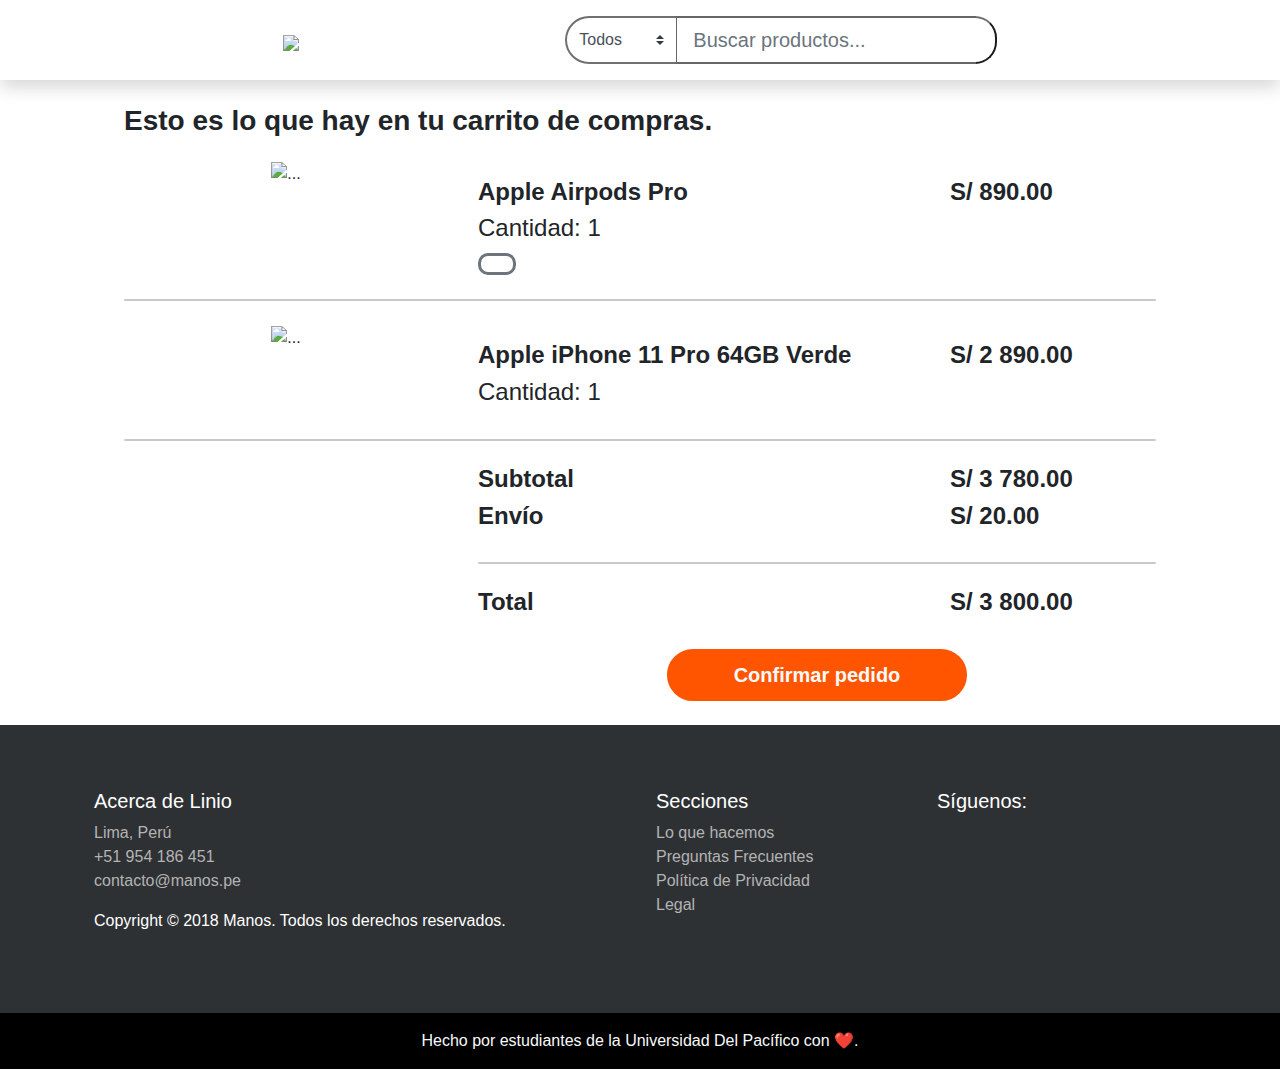
==== canastas_show.html @ 40be2f67 "initial commit" ====
<!DOCTYPE html>
<html>

<head>
    <meta http-equiv="Content-Type" content="text/html; charset=UTF-8" />
    <meta name="viewport" content="width=device-width, initial-scale=1, viewport-fit=cover">
    <!--<meta name="viewport" content="width=device-width, initial-scale=1.0" />-->
    <!--<link rel="shortcut icon" type="image/png" href="#" />
    <link rel="apple-touch-icon" sizes="128x128" href="#">
    <link rel="icon" sizes="192x192" href="#">-->
    <link rel="stylesheet" href="custom.css" />
    <title>Linio - Compra por internet</title>
    <link rel="stylesheet" href="https://stackpath.bootstrapcdn.com/bootstrap/4.3.1/css/bootstrap.min.css"
        integrity="sha384-ggOyR0iXCbMQv3Xipma34MD+dH/1fQ784/j6cY/iJTQUOhcWr7x9JvoRxT2MZw1T" crossorigin="anonymous">
    <script src="https://stackpath.bootstrapcdn.com/bootstrap/4.3.1/js/bootstrap.min.js"
        integrity="sha384-JjSmVgyd0p3pXB1rRibZUAYoIIy6OrQ6VrjIEaFf/nJGzIxFDsf4x0xIM+B07jRM"
        crossorigin="anonymous"></script>
    <script src="https://code.jquery.com/jquery-3.3.1.slim.min.js"
        integrity="sha384-q8i/X+965DzO0rT7abK41JStQIAqVgRVzpbzo5smXKp4YfRvH+8abtTE1Pi6jizo"
        crossorigin="anonymous"></script>
    <script src="https://cdnjs.cloudflare.com/ajax/libs/popper.js/1.14.7/umd/popper.min.js"
        integrity="sha384-UO2eT0CpHqdSJQ6hJty5KVphtPhzWj9WO1clHTMGa3JDZwrnQq4sF86dIHNDz0W1"
        crossorigin="anonymous"></script>
    <link rel="stylesheet" href="https://use.fontawesome.com/releases/v5.7.2/css/all.css"
        integrity="sha384-fnmOCqbTlWIlj8LyTjo7mOUStjsKC4pOpQbqyi7RrhN7udi9RwhKkMHpvLbHG9Sr" crossorigin="anonymous">
</head>

<body>

    <!-- Navbar -->
    <nav class="navbar navbar-light shadow">

        <!-- Dropdown menu-->
        <a href="#">
            <i class="fas fa-bars fa-secondary fa-2x"></i>
        </a>

        <!-- Enlace para ir a inicio -->
        <a href="#">

            <!-- Logo de Linio -->
            <img class="mt-1 scale"
                src="https://upload.wikimedia.org/wikipedia/en/thumb/a/aa/Linio_logo_refresh.svg/1200px-Linio_logo_refresh.svg.png"
                style="height:47px;">
        </a>

        <!-- Solo se mostrara este div en pantallas grandes -->
        <div class="d-none d-md-block mt-2 mb-2">
            <!-- Formulario de búsqueda -->
            <form class="form-inline">
                <div class="input-group input-group-lg">
                    <div class="input-group-prepend">
                        <!-- Selector de categorías -->
                        <select class="custom-select" id="inputGroupSelect02"
                            style="border-radius: 50px 0px 0px 50px; border-width: 2px 1px 2px 2px; height:48px; border-color: #707070;">
                            <option selected>Todos</option>
                            <option value="1">Celulares</option>
                            <option value="2">Mascotas</option>
                            <option value="3">etc.</option>
                        </select>
                    </div>
                    <input class="form-control" type="search" placeholder="Buscar productos..." aria-label="Search"
                        style="border-radius: 0px 0px 0px 0px; border-width: 2px 0px 2px 1px; min-width: 300px;">
                    <div class=" input-group-append">
                        <button type="button" name="button"
                            style="border-radius: 0px 50px 50px 0px; border-width: 2px 2px 2px 0px; border-color: #707070; background-color: white;">
                            <i class="fas fa-primary fa-search mr-2" style="font-size: 24px;"></i>
                        </button>
                    </div>
                </div>
            </form>
        </div>

        <!-- Enlace a página de carrito -->
        <a href="#">
            <i class="fas fa-secondary fa-shopping-cart fa-2x"></i>
        </a>

        <!-- El div solo se mostrará en móviles -->
        <div class="d-block d-md-none container w-100 mt-3 mb-3">
            <!-- Formulario de búsqueda -->
            <form class="form-inline w-100">
                <div class="input-group w-100">
                    <div class="input-group-prepend">
                        <!-- selector de categorías -->
                        <select class="custom-select pl-3" id="inputGroupSelect02"
                            style="border-radius: 50px 0px 0px 50px; border-width: 2px 1px 2px 2px; border-color: #707070;">
                            <option selected>Todos</option>
                            <option value="1">Celulares</option>
                            <option value="2">Mascotas</option>
                            <option value="3">etc.</option>
                        </select>
                    </div>
                    <input class="form-control" type="search" placeholder="Buscar productos..." aria-label="Search"
                        style="border-radius: 0px 0px 0px 0px; border-width: 2px 0px 2px 1px; border-color: #707070;">
                    <div class="input-group-append">
                        <button type="button" name="button"
                            style="border-radius: 0px 50px 50px 0px; border-width: 2px 2px 2px 0px; border-color: #707070; background-color: white;">
                            <i class="fas fa-primary fa-search mr-1" style="font-size: 20px;"></i>
                        </button>
                    </div>
                </div>
            </form>
        </div>
    </nav>

    <!-- Descripción del producto-->
    <section class="container mx-auto px-4" style="max-width:1080px;">
        <div class="mt-4">
            <h3 style="font-weight: 700;">Esto es lo que hay en tu carrito de compras.</h3>
        </div>


        <div class="row mt-4">
            <div class="col-sm-4 text-center">
                <img style="max-width:300px;"
                    src="https://linio-express.s3-sa-east-1.amazonaws.com/productos/airpods_pro/MWP22.jpeg"
                    class="w-100" alt="...">
            </div>
            <div class="col-sm-8">
                <div class="row">
                    <div class="col-md-8 col-7">
                        <h4 class="mt-3 d-sm-block d-none" style="font-weight: 600;">Apple Airpods Pro</h4>
                        <h5 class="mt-3 d-sm-none d-block" style="font-weight: 600;">Apple Airpods Pro</h5>
                        <h4 class="d-sm-block d-none">Cantidad: 1</h4>
                        <h5 class="d-sm-none d-block">Cantidad: 1</h5>
                        <button class="btn btn-lg btn-outline-secondary" style="border-radius: 10px;"
                            data-toggle="modal" data-target="#BorrarDeCarrito">
                            <i class="fas fa-trash-alt"></i>
                        </button>
                    </div>
                    <div class="col-md-4 col-5 text-left">
                        <h4 class="mt-3 d-sm-block d-none" style="font-weight: 600;">S/ 890.00</h4>
                        <h5 class="mt-3 d-sm-none d-block" style="font-weight: 600;">S/ 890.00</h5>
                    </div>
                </div>
            </div>

            <!-- Modal de confirmación de borrar producto de carrito -->
            <div class="modal fade" id="BorrarDeCarrito" tabindex="-1" role="dialog" aria-labelledby="exampleModalLabel"
                aria-hidden="true">
                <div class="modal-dialog modal-dialog-centered" role="document">
                    <div class="modal-content text-dark"
                        style="border-color: #666666; border-radius: 15px; border-width: 5px;">
                        <div class="modal-body" style="background-color: white; border-radius: 15px;">
                            <!-- Botón para cerrar modal -->
                            <button type="button" class="close mt-1 mr-1" data-dismiss="modal" aria-label="Close">
                                <i class="fas fa-times"></i>
                            </button><br>
                            <!-- Título de modal -->
                            <h4 class="mt-1 text-center" style="font-weight: 600;">¿Deseas borrar este producto del
                                carrito?
                            </h4>
                            <!-- Contenido-->
                            <div class="row mt-3">
                                <div class="col-sm-5 col-4 text-center">
                                    <img src="https://linio-express.s3-sa-east-1.amazonaws.com/productos/airpods_pro/MWP22.jpeg"
                                        class="w-100 ml-3" alt="">
                                </div>
                                <div class="col-sm-7 col-8 my-auto">
                                    <div class="container my-auto">
                                        <h5 class="text-left mt-2">Apple Airpods Pro</h5>
                                        <h5 class="text-left">S/ 890.00</h5>
                                        <h5 class="text-left">Cantidad: 1</h5>
                                    </div>
                                </div>
                                <form class="w-100 text-center" action="post">
                                    <button class="btn btn-danger w-75 mx-auto"
                                        style="max-width: 225px; min-width: 125px;" href="#">
                                        <strong>Borrar de carrito</strong>
                                    </button>
                                    <div class="container mt-3 mb-3 mx-0 px-0 text-center">
                                        <button class="btn btn-outline-secondary w-75 mx-auto"
                                            style="max-width: 225px; min-width: 125px;" href="#" data-dismiss="modal"
                                            aria-label="Close">
                                            <strong>Cancelar</strong>
                                        </button>
                                    </div>
                                </form>
                            </div>
                        </div>
                    </div>
                </div>
            </div>
        </div>
        <div class="progress mt-4 mb-4" style="height:2px;">
            <div class="progress-bar" role="progressbar" style="width: 100%; background-color:#C9C9C9;"
                aria-valuenow="100" aria-valuemin="0" aria-valuemax="100">
            </div>
        </div>
        <div class="row mt-4">
            <div class="col-sm-4 text-center">
                <img style="max-width:300px;"
                    src="https://linio-express.s3-sa-east-1.amazonaws.com/productos/iphone11pro/iphone-11-pro-midnight-green-select-2019.png"
                    class="w-75" alt="...">
            </div>
            <div class="col-sm-8">
                <div class="row">
                    <div class="col-md-8 col-7">
                        <h4 class="mt-3 d-sm-block d-none" style="font-weight: 600;">Apple iPhone 11 Pro 64GB Verde</h4>
                        <h5 class="mt-3 d-sm-none d-block" style="font-weight: 600;">Apple iPhone 11 Pro 64GB Verde</h5>
                        <h4 class="d-sm-block d-none">Cantidad: 1</h4>
                        <h5 class="d-sm-none d-block">Cantidad: 1</h5>
                    </div>
                    <div class="col-md-4 col-5">
                        <h4 class="mt-3 d-sm-block d-none" style="font-weight: 600;">S/ 2 890.00</h4>
                        <h5 class="mt-3 d-sm-none d-block" style="font-weight: 600;">S/ 2 890.00</h5>
                    </div>
                </div>
            </div>
        </div>
        <div class="progress mt-4 mb-4" style="height:2px;">
            <div class="progress-bar" role="progressbar" style="width: 100%; background-color:#C9C9C9;"
                aria-valuenow="100" aria-valuemin="0" aria-valuemax="100">
            </div>
        </div>
        <div class="row mt-4">
            <div class="col-sm-4"></div>
            <div class="col-xl-8 col-md-8 col-sm-8">
                <div class="row">
                    <div class="col-md-8 col-7">
                        <h4 class="d-sm-block d-none" style="font-weight: 600;">Subtotal</h4>
                        <h5 class="d-sm-none d-block" style="font-weight: 600;">Subtotal</h5>
                        <h4 class="d-sm-block d-none" style="font-weight: 600;">Envío</h4>
                        <h5 class="d-sm-none d-block" style="font-weight: 600;">Envío</h5>
                    </div>
                    <div class="col-md-4 col-5">
                        <h4 class="d-sm-block d-none" style="font-weight: 600;">S/ 3 780.00</h4>
                        <h5 class="d-sm-none d-block" style="font-weight: 600;">S/ 3 780.00</h5>
                        <h4 class="d-sm-block d-none" style="font-weight: 600;">S/ 20.00</h4>
                        <h5 class="d-sm-none d-block" style="font-weight: 600;">S/ 20.00</h5>
                    </div>
                </div>
                <div class="progress mt-4 mb-4" style="height:2px;">
                    <div class="progress-bar" role="progressbar" style="width: 100%; background-color:#C9C9C9;"
                        aria-valuenow="100" aria-valuemin="0" aria-valuemax="100">
                    </div>
                </div>
                <div class="row">
                    <div class="col-md-8 col-7">
                        <h4 class="d-sm-block d-none" style="font-weight: 600;">Total</h4>
                        <h5 class="d-sm-none d-block" style="font-weight: 600;">Total</h5>
                    </div>
                    <div class="col-md-4 col-5">
                        <h4 class="d-sm-block d-none" style="font-weight: 600;">S/ 3 800.00</h4>
                        <h5 class="d-sm-none d-block" style="font-weight: 600;">S/ 3 800.00</h5>
                    </div>
                </div>
                <button class="btn btn-lg btn-primary mt-4 btn-block w-75 mx-auto" style="max-width:300px;"
                    href="home.html">
                    <strong class="text-light">Confirmar pedido</strong>
                </button>
            </div>
        </div>

    </section>

    <!-- Footer -->
    <footer class="text-white mt-4" style="background-color:#2E3133;">
        <div class="container">
            <div class="row px-2 py-5">
                <div class="col-md-6 p-3">
                    <h5>Acerca de Linio</h5>
                    <p style="color: #B3B3B3;" class="">Lima, Perú<br>
                        +51 954 186 451<br>
                        contacto@manos.pe</p>
                    <p>Copyright © 2018 Manos. Todos los derechos reservados. </p>
                </div>
                <div class="col-md-3 p-3">
                    <h5>Secciones </h5>
                    <a style="color: #B3B3B3;" href="#">Lo que hacemos</a><br>
                    <a style="color: #B3B3B3;" href="faqs.html">Preguntas Frecuentes</a><br>
                    <a style="color: #B3B3B3;" href="privacy.html">Política de Privacidad</a><br>
                    <a style="color: #B3B3B3;" href="terms.html">Legal</a>
                </div>
                <div class="col-md-3 p-3">
                    <h5>Síguenos:</h5>
                    <a style="color: #8b8b8b;" href="https://www.facebook.com/ManosApp/" target="_blank"><i
                            class="fab fa-facebook-square fa-2x m-2"></i></a>
                    <a style="color: #B3B3B3;" href="https://www.instagram.com/manosapp/" target="_blank"><i
                            class="fab fa-instagram fa-2x m-2"></i></a>
                </div>
            </div>
        </div>
    </footer>
    <footer style="background-color: black;" class="text-center w-100 text-light">
        <p class="py-3">Hecho por estudiantes de la Universidad Del Pacífico con ❤.</p>
    </footer>

    <script src="https://code.jquery.com/jquery-3.3.1.slim.min.js"
        integrity="sha384-q8i/X+965DzO0rT7abK41JStQIAqVgRVzpbzo5smXKp4YfRvH+8abtTE1Pi6jizo"
        crossorigin="anonymous"></script>
    <script src="https://cdnjs.cloudflare.com/ajax/libs/popper.js/1.14.3/umd/popper.min.js"
        integrity="sha384-ZMP7rVo3mIykV+2+9J3UJ46jBk0WLaUAdn689aCwoqbBJiSnjAK/l8WvCWPIPm49"
        crossorigin="anonymous"></script>
    <script src="https://stackpath.bootstrapcdn.com/bootstrap/4.1.1/js/bootstrap.min.js"
        integrity="sha384-smHYKdLADwkXOn1EmN1qk/HfnUcbVRZyYmZ4qpPea6sjB/pTJ0euyQp0Mk8ck+5T"
        crossorigin="anonymous"></script>

</body>
---- custom.css ----
body{
    padding-left: constant(safe-area-inset-left);
    padding-right: constant(safe-area-inset-right);
}

button.btn{
    border-radius: 100px;
}

button.btn-primary{
    color: #ffffff;
    background-color:#FF5500;
    border-width: 3px;
    border-color: #FF5500;
}

img.scale{
    transition: transform .2s;
}

img.scale:hover{
    transform: scale(1.05);
}

button.btn-primary:hover{
    background-color: #FF6619;
}


button.btn-outline-primary{
    background-color: #ffffff;
    border-color: #FF6619;
    border-width: 3px;
    color: #FF6619;
}

button.btn-outline-primary:hover{
    color: #ffffff;
    background-color:#FF5500;
    border-color: #FF5500;
    text-decoration: none;
}

a.no-underline:hover{
    text-decoration: none !important;
}

button.btn-outline-secondary{
    border-radius: 100px;
    border-width: 3px;
}

i.fa-secondary{
    color: #666666;
    transition: transform .2s;
}

i.fa-secondary:hover{
    color: #4D4D4D;
    transform: scale(1.05);
}

i.fa-primary{
    color: #ff5500;
    transition: transform .2s;
}

i.fa-primary:hover{
    color: #FF6619;
    transform: scale(1.05);
}

input.form-control{
    border-color: #666666;
}

select.custom-select{
    border-color: #666666;
}

a.secondary{
    color: #3D3D3D !important;
}

.list-group-item-lg > a{
    font-size: 20px;
    font-weight: 600;
}

.list-group-item-lg > span{
    font-size: 15px;
    font-weight: 600;
}

span.badge{
    background-color: #ff5500;
}

.text-secondary{
    color: #666666 !important;
}

.text-dark{
    color: #3D3D3D;
}

a.badge{
    color: #3D3D3D;
}

a.badge:hover{
    color: #ff5500;
}

a.badge-primary{
    color: #ffffff;
    background-color: #ff5500;
}

a.badge-primary:hover{
    background-color: #FF6619 !important;
}

i.secondary{
    color: #666666;
}

div.card{
    border-color: white;
    border-radius: 20px;
    box-shadow: 0px 0px 10px #666666;
}

a.text-primary > h4{
    color:#FF5500;
}

div.category{
    border-radius: 25px;
    width: 155px;
}

div.progress{
    border-radius: 25px;
}

div.bg-primary{
    background-color: #FF5500 !important;
    color: #FF5500;
    border-radius: 25px;

}

select.form-control{
    border-color: #666666;
}
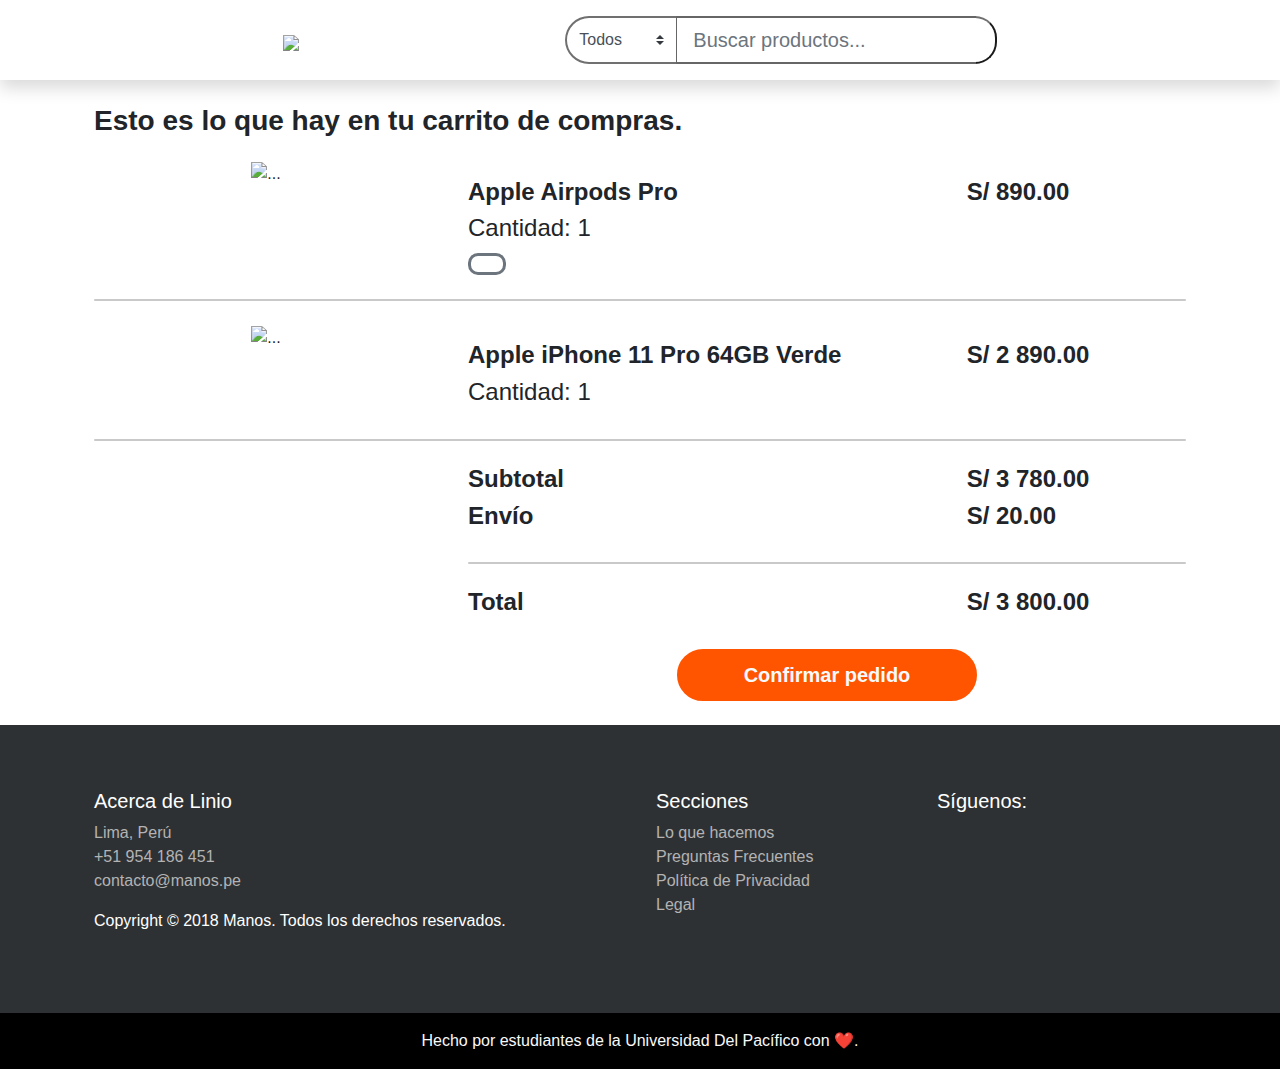
==== commit a4c2d017: "Set section max width" ====
--- a/canastas_show.html
+++ b/canastas_show.html
@@ -105,7 +105,7 @@
     </nav>
 
     <!-- Descripción del producto-->
-    <section class="container mx-auto px-4" style="max-width:1080px;">
+    <section class="container mx-auto px-4">
         <div class="mt-4">
             <h3 style="font-weight: 700;">Esto es lo que hay en tu carrito de compras.</h3>
         </div>
--- a/custom.css
+++ b/custom.css
@@ -1,6 +1,10 @@
 body{
     padding-left: constant(safe-area-inset-left);
     padding-right: constant(safe-area-inset-right);
+}
+
+section{
+    max-width:1100px;
 }
 
 button.btn{
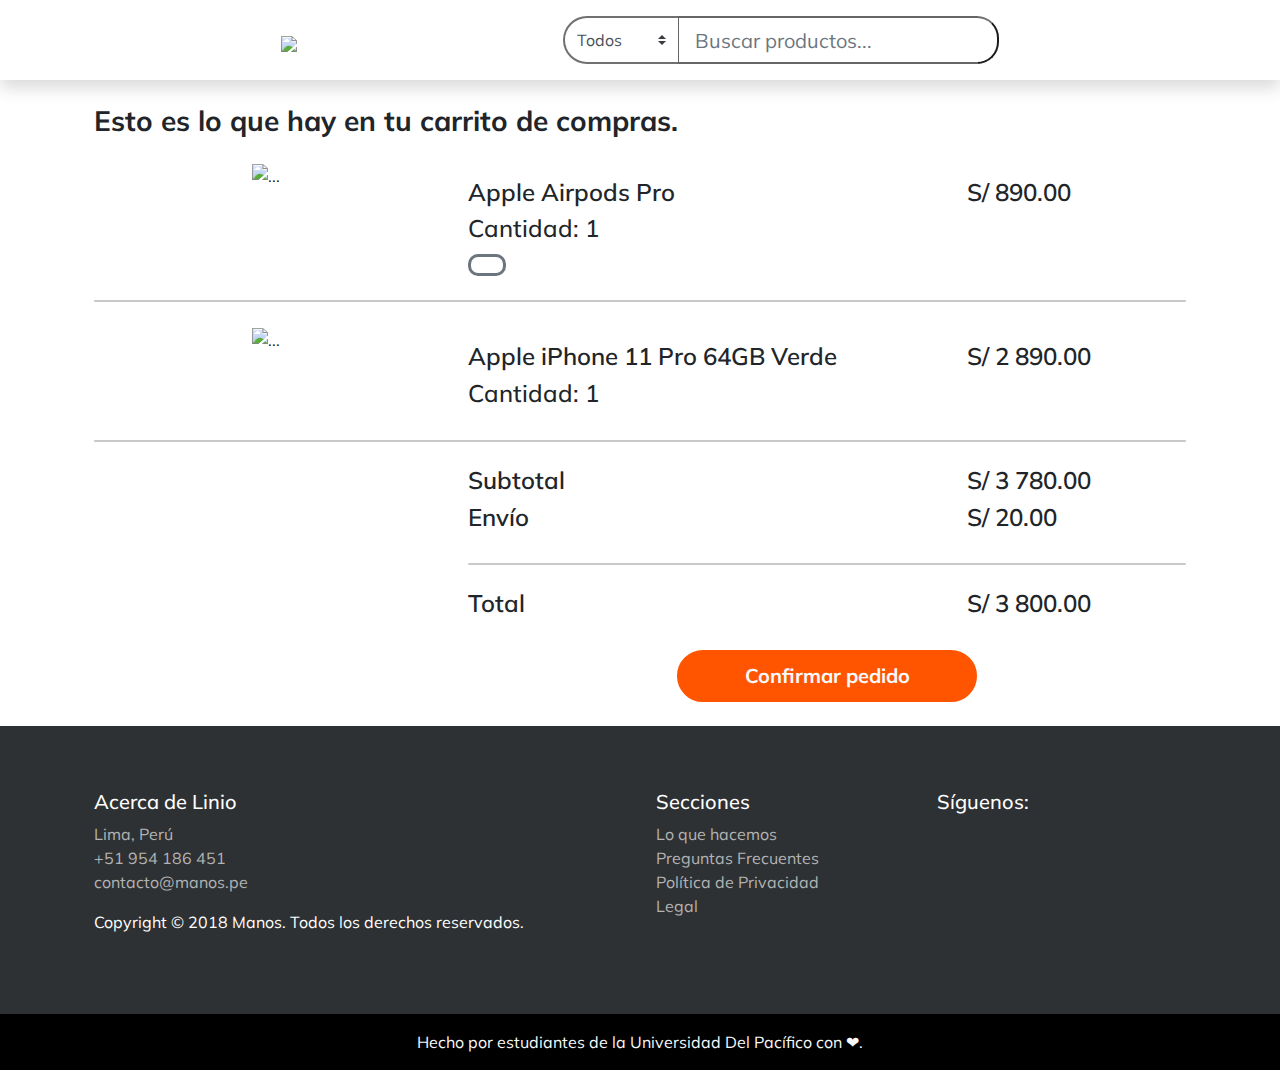
==== commit 1c29e1ef: "Update canastas_show.html'" ====
--- a/canastas_show.html
+++ b/canastas_show.html
@@ -105,7 +105,7 @@
     </nav>
 
     <!-- Descripción del producto-->
-    <section class="container mx-auto px-4">
+    <section class="container mx-auto px-4 fade-in">
         <div class="mt-4">
             <h3 style="font-weight: 700;">Esto es lo que hay en tu carrito de compras.</h3>
         </div>
--- a/custom.css
+++ b/custom.css
@@ -1,3 +1,13 @@
+@import url('https://fonts.googleapis.com/css?family=Poppins:300,300i,400,400i,500,500i,600,600i,700&display=swap');
+
+@import url('https://fonts.googleapis.com/css?family=Cabin:400,400i,500,500i,600,600i,700,700i&display=swap');
+
+@import url('https://fonts.googleapis.com/css?family=Muli:400,400i,500,500i,600,600i,700,700i&display=swap');
+
+*{
+    font-family: 'Muli', sans-serif;
+}
+
 body{
     padding-left: constant(safe-area-inset-left);
     padding-right: constant(safe-area-inset-right);
@@ -157,4 +167,41 @@
 
 select.form-control{
     border-color: #666666;
+}
+
+.fade-in{
+    -webkit-animation: fadein 2s; /* Safari, Chrome and Opera > 12.1 */
+       -moz-animation: fadein 2s; /* Firefox < 16 */
+        -ms-animation: fadein 2s; /* Internet Explorer */
+         -o-animation: fadein 2s; /* Opera < 12.1 */
+            animation: fadein 2s;
+}
+
+@keyframes fadein {
+    from { opacity: 0; }
+    to   { opacity: 1; }
+}
+
+/* Firefox < 16 */
+@-moz-keyframes fadein {
+    from { opacity: 0; }
+    to   { opacity: 1; }
+}
+
+/* Safari, Chrome and Opera > 12.1 */
+@-webkit-keyframes fadein {
+    from { opacity: 0; }
+    to   { opacity: 1; }
+}
+
+/* Internet Explorer */
+@-ms-keyframes fadein {
+    from { opacity: 0; }
+    to   { opacity: 1; }
+}
+
+/* Opera < 12.1 */
+@-o-keyframes fadein {
+    from { opacity: 0; }
+    to   { opacity: 1; }
 }